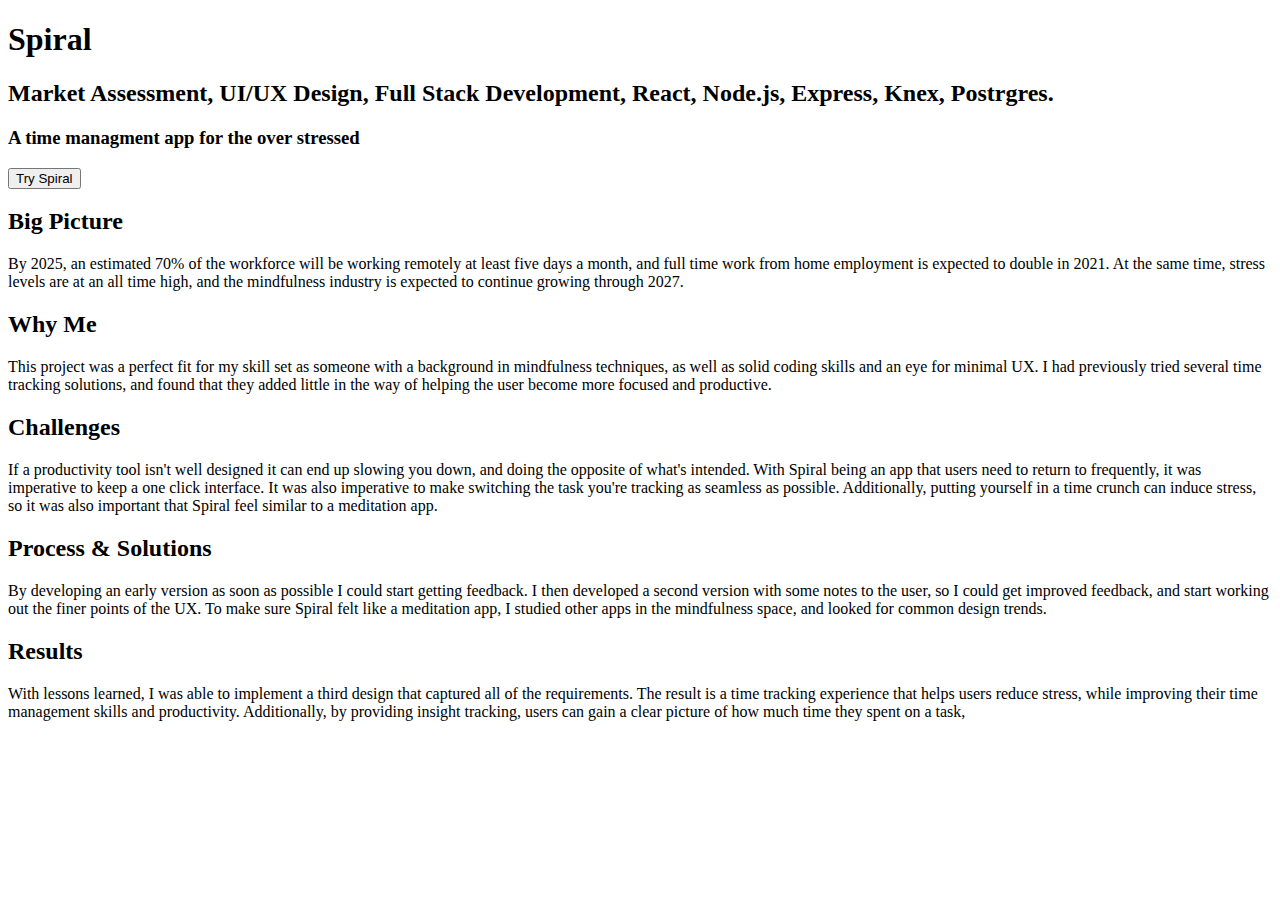
==== spiral-case-study.html @ 0afd4717 "fixed broken links after updating github" ====
<!DOCTYPE html>
<html lang="en">

<head>
    <meta charset="UTF-8">
    <meta http-equiv="X-UA-Compatible" content="IE=edge">
    <meta name="viewport" content="width=device-width, initial-scale=1.0">
    <title>Document</title>
</head>

<body>
    <h1>Spiral</h1>
    <h2>Market Assessment, UI/UX Design, Full Stack Development, React, Node.js, Express, Knex, Postrgres.</h2>
    <h3>A time managment app for the over stressed </h3>
    <button>Try Spiral</button>
    <h2>Big Picture</h2>
    <p>By 2025, an estimated 70% of the workforce will be working remotely at least five days a month, and full time work from home employment is expected to double in 2021. At the same time, stress levels are at an all time high, and the mindfulness industry
        is expected to continue growing through 2027.</p>
    <h2>Why Me</h2>

    <p>This project was a perfect fit for my skill set as someone with a background in mindfulness techniques, as well as solid coding skills and an eye for minimal UX. I had previously tried several time tracking solutions, and found that they added little
        in the way of helping the user become more focused and productive.
    </p>

    <h2>Challenges</h2>
    <p>
        If a productivity tool isn't well designed it can end up slowing you down, and doing the opposite of what's intended. With Spiral being an app that users need to return to frequently, it was imperative to keep a one click interface. It was also imperative
        to make switching the task you're tracking as seamless as possible. Additionally, putting yourself in a time crunch can induce stress, so it was also important that Spiral feel similar to a meditation app.
    </p>

    <h2>Process & Solutions</h2>

    <p>By developing an early version as soon as possible I could start getting feedback. I then developed a second version with some notes to the user, so I could get improved feedback, and start working out the finer points of the UX. To make sure Spiral
        felt like a meditation app, I studied other apps in the mindfulness space, and looked for common design trends.</p>
    <h2>Results</h2>
    <p>
        With lessons learned, I was able to implement a third design that captured all of the requirements. The result is a time tracking experience that helps users reduce stress, while improving their time management skills and productivity. Additionally, by
        providing insight tracking, users can gain a clear picture of how much time they spent on a task,









    </p>

</body>

</html>
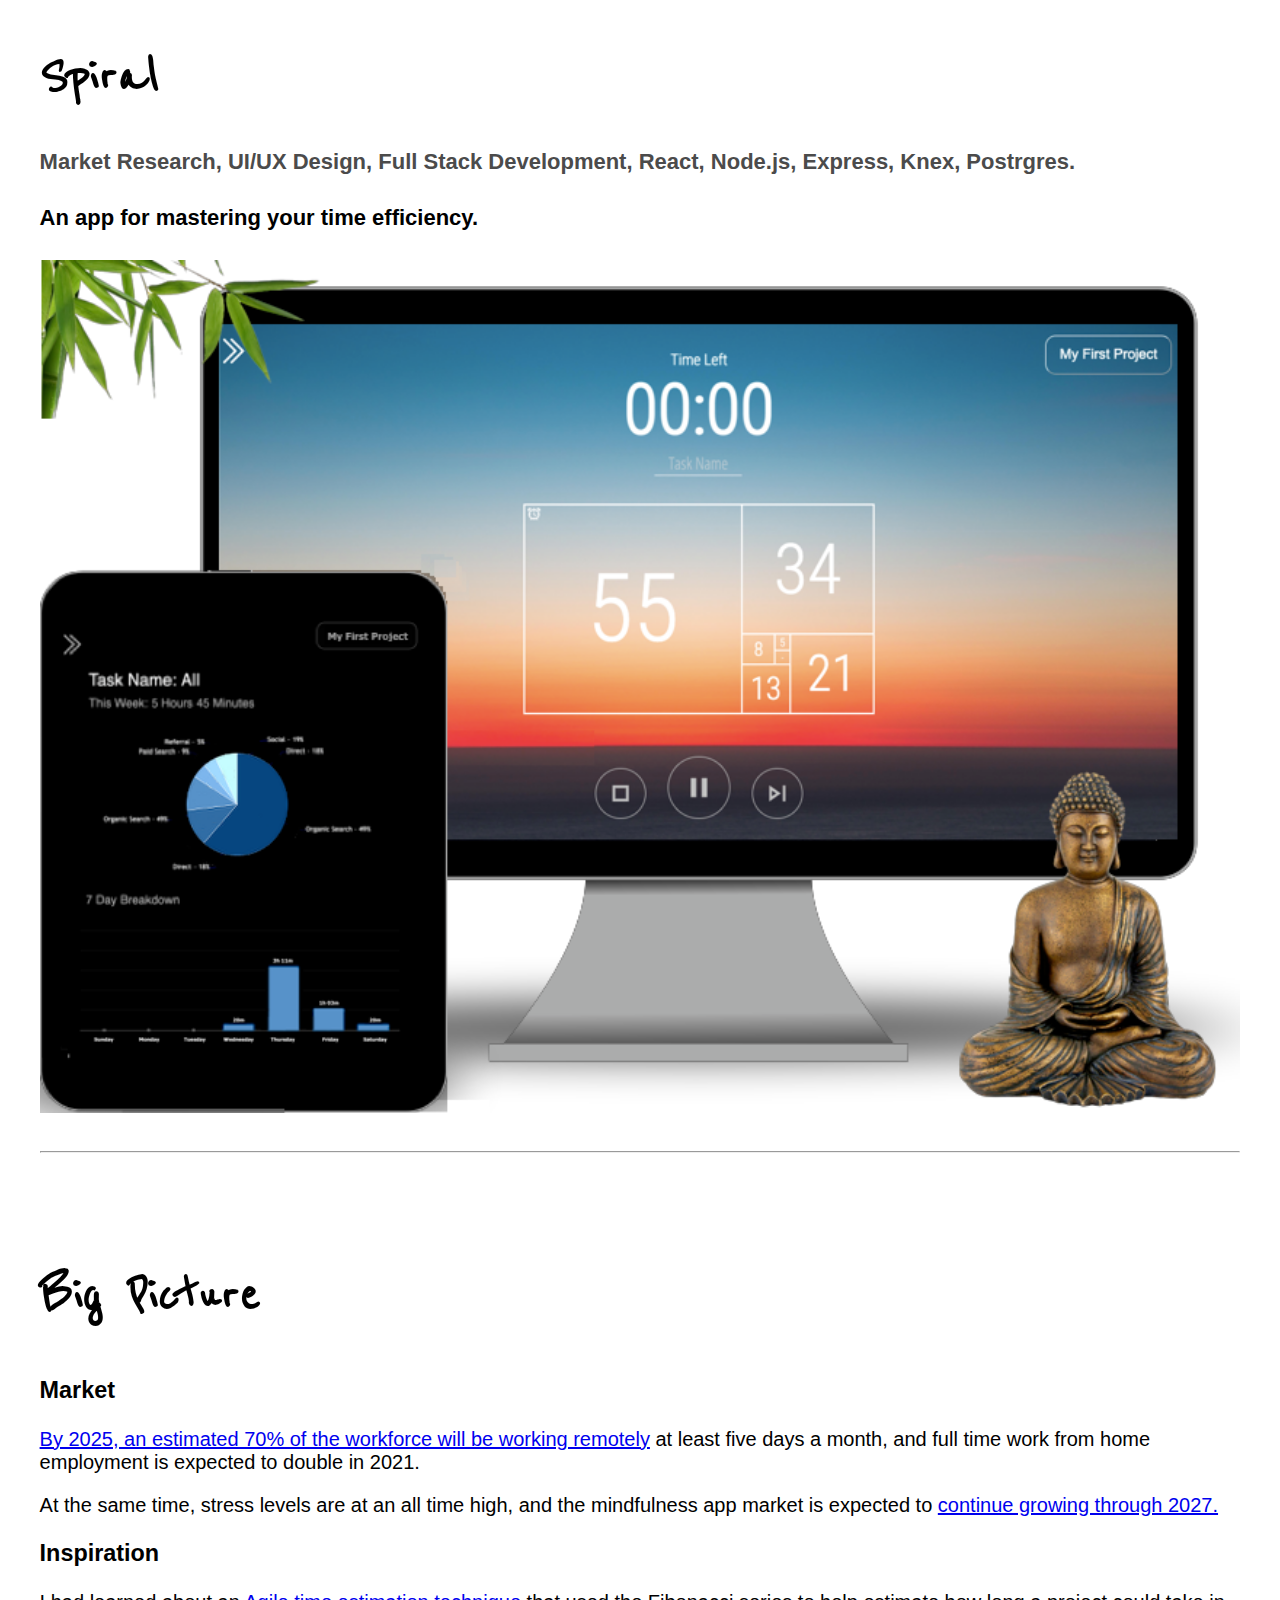
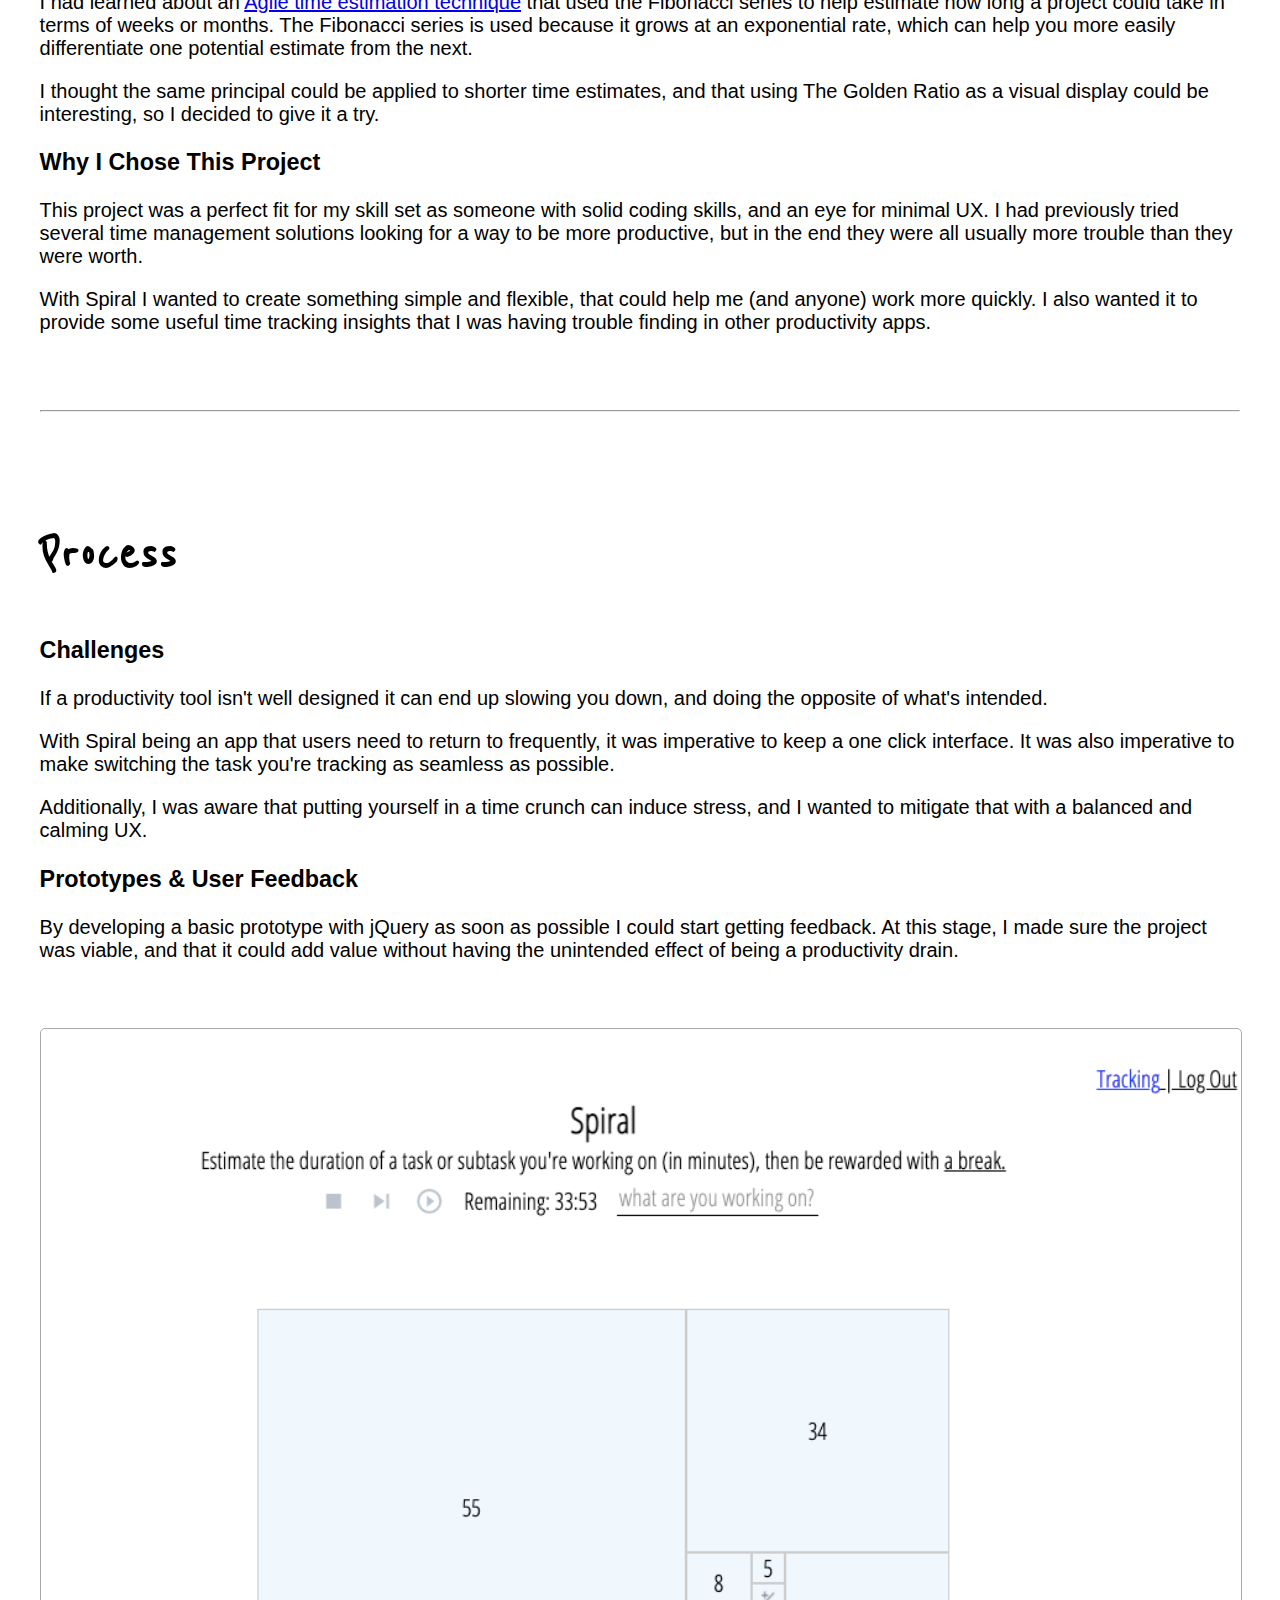
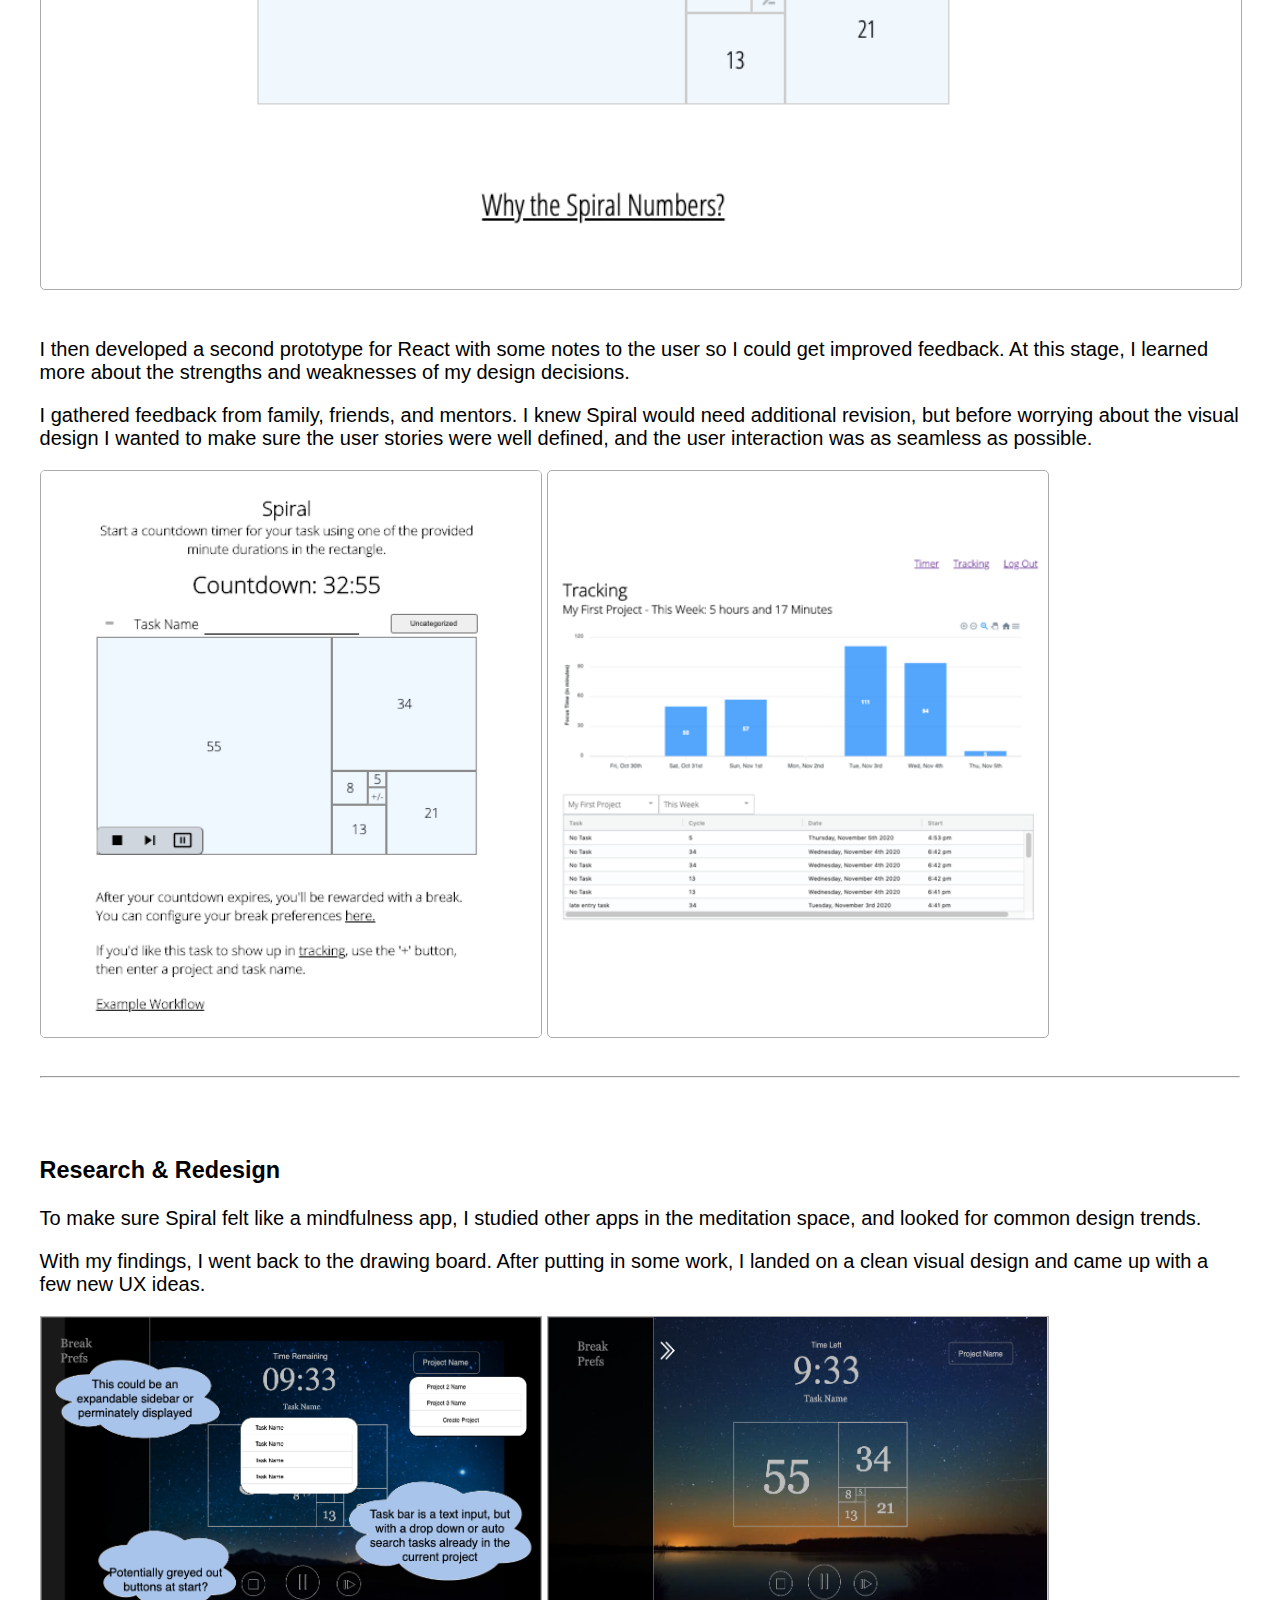
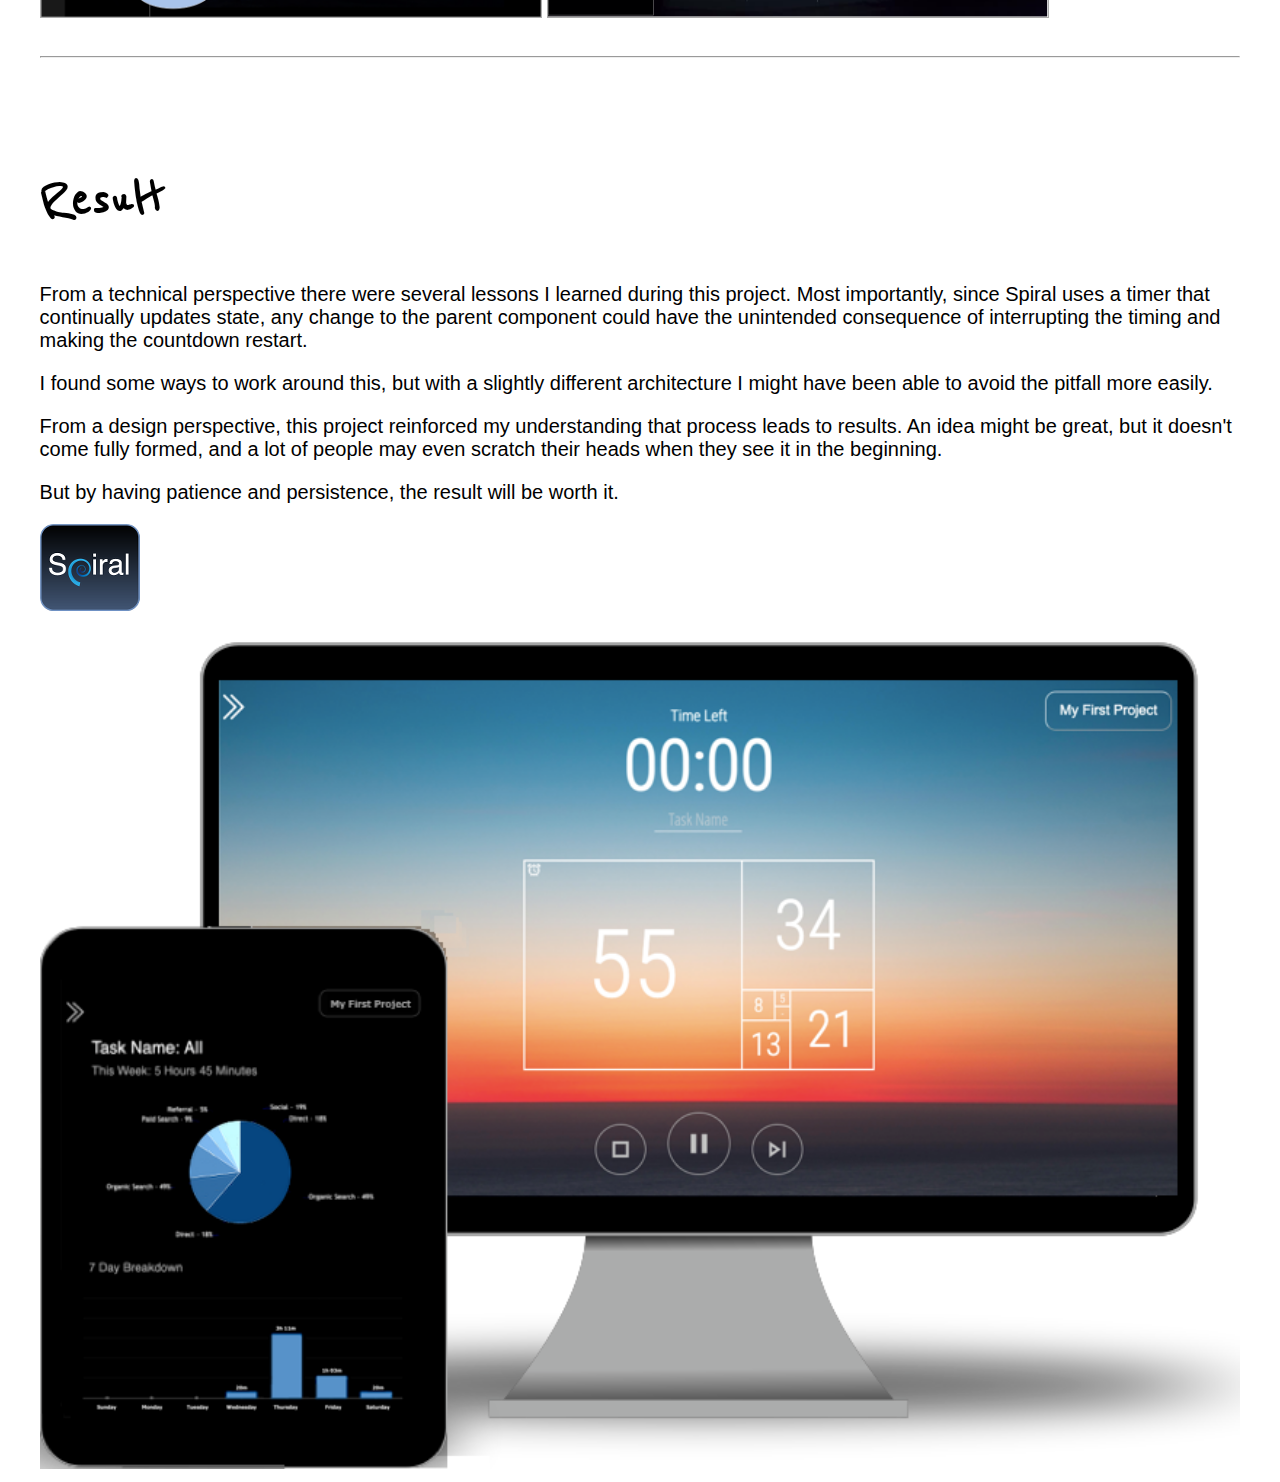
==== commit 3cca5a59: "added a full case study for Spiral" ====
--- a/spiral-case-study.html
+++ b/spiral-case-study.html
@@ -5,47 +5,139 @@
     <meta charset="UTF-8">
     <meta http-equiv="X-UA-Compatible" content="IE=edge">
     <meta name="viewport" content="width=device-width, initial-scale=1.0">
+    <link rel="stylesheet" type="text/css" href="spiral-case-study.css">
+    <link href="https://fonts.googleapis.com/css2?family=Reenie+Beanie&display=swap" rel="stylesheet">
     <title>Document</title>
 </head>
 
 <body>
-    <h1>Spiral</h1>
-    <h2>Market Assessment, UI/UX Design, Full Stack Development, React, Node.js, Express, Knex, Postrgres.</h2>
-    <h3>A time managment app for the over stressed </h3>
-    <button>Try Spiral</button>
-    <h2>Big Picture</h2>
-    <p>By 2025, an estimated 70% of the workforce will be working remotely at least five days a month, and full time work from home employment is expected to double in 2021. At the same time, stress levels are at an all time high, and the mindfulness industry
-        is expected to continue growing through 2027.</p>
-    <h2>Why Me</h2>
+    <main class="wrapper">
+        <h1>Spiral</h1>
 
-    <p>This project was a perfect fit for my skill set as someone with a background in mindfulness techniques, as well as solid coding skills and an eye for minimal UX. I had previously tried several time tracking solutions, and found that they added little
-        in the way of helping the user become more focused and productive.
-    </p>
+        <h3 class="sub-heading">Market Research, UI/UX Design, Full Stack Development, React, Node.js, Express, Knex, Postrgres.</h3>
+        <h4 class="second-sub-heading">An app for mastering your time efficiency.</h4>
 
-    <h2>Challenges</h2>
-    <p>
-        If a productivity tool isn't well designed it can end up slowing you down, and doing the opposite of what's intended. With Spiral being an app that users need to return to frequently, it was imperative to keep a one click interface. It was also imperative
-        to make switching the task you're tracking as seamless as possible. Additionally, putting yourself in a time crunch can induce stress, so it was also important that Spiral feel similar to a meditation app.
-    </p>
-
-    <h2>Process & Solutions</h2>
-
-    <p>By developing an early version as soon as possible I could start getting feedback. I then developed a second version with some notes to the user, so I could get improved feedback, and start working out the finer points of the UX. To make sure Spiral
-        felt like a meditation app, I studied other apps in the mindfulness space, and looked for common design trends.</p>
-    <h2>Results</h2>
-    <p>
-        With lessons learned, I was able to implement a third design that captured all of the requirements. The result is a time tracking experience that helps users reduce stress, while improving their time management skills and productivity. Additionally, by
-        providing insight tracking, users can gain a clear picture of how much time they spent on a task,
+        <img src="./img/spiral-fixed.png " class="full-width " alt="Spiral app homepage">
 
 
 
+        <br>
+        <br>
+        <hr>
+
+        <br>
+        <br>
+
+        <h2>Big Picture</h2>
+        <h3>Market</h2>
+
+            <p><a href="https://www.forbes.com/sites/carolinecastrillon/2021/12/27/this-is-the-future-of-remote-work-in-2021/?sh=51fb93631e1d">By 2025, an estimated 70% of the workforce will be working remotely</a> at least five days a month, and full time
+                work from home employment is expected to double in 2021. </p>
+            <p>At the same time, stress levels are at an all time high, and the mindfulness app market is expected to <a href="https://www.polarismarketresearch.com/industry-analysis/mindfulness-meditation-apps-market#:~:text=The%20global%20Mindfulness%20Meditation%20Apps,41.01%25%20during%202020%2D2027.">continue growing through 2027.</a></p>
+
+            <h3>Inspiration</h2>
+                <p>
+                    I had learned about an <a href="https://www.mountaingoatsoftware.com/blog/why-the-fibonacci-sequence-works-well-for-estimating">Agile time estimation technique</a> that used the Fibonacci series to help estimate how long a project
+                    could take in terms of weeks or months. The Fibonacci series is used because it grows at an exponential rate, which can help you more easily differentiate one potential estimate from the next.
+
+                    <p>I thought the same principal could be applied to shorter time estimates, and that using The Golden Ratio as a visual display could be interesting, so I decided to give it a try.
+                    </p>
+                </p>
+
+                <h3>Why I Chose This Project</h2>
+
+                    <p>This project was a perfect fit for my skill set as someone with solid coding skills, and an eye for minimal UX. I had previously tried several time management solutions looking for a way to be more productive, but in the end they were
+                        all usually more trouble than they were worth. </p>
+
+                    <p> With Spiral I wanted to create something simple and flexible, that could help me (and anyone) work more quickly. I also wanted it to provide some useful time tracking insights that I was having trouble finding in other productivity
+                        apps.
+                    </p>
+                    <br>
+                    <br>
+                    <hr>
+
+                    <br>
+                    <br>
+
+                    <h2>Process</h2>
+                    <h3>Challenges</h2>
+                        <p>
+                            If a productivity tool isn't well designed it can end up slowing you down, and doing the opposite of what's intended. </p>
+
+                        <p> With Spiral being an app that users need to return to frequently, it was imperative to keep a one click interface. It was also imperative to make switching the task you're tracking as seamless as possible.
+                        </p>
+                        <p>Additionally, I was aware that putting yourself in a time crunch can induce stress, and I wanted to mitigate that with a balanced and calming UX.</p>
 
 
 
+                        <h3>Prototypes & User Feedback</h2>
+
+                            <p>By developing a basic prototype with jQuery as soon as possible I could start getting feedback. At this stage, I made sure the project was viable, and that it could add value without having the unintended effect of being a
+                                productivity drain.
+                            </p>
+                            <br>
+                            <br>
+
+                            <img class="first-spiral-image" src="./img/spiral-early-version.png" alt="">
 
 
 
-    </p>
+                            <br>
+                            <br>
+                            <p> I then developed a second prototype for React with some notes to the user so I could get improved feedback. At this stage, I learned more about the strengths and weaknesses of my design decisions.
+                            </p>
+
+                            <p>I gathered feedback from family, friends, and mentors. I knew Spiral would need additional revision, but before worrying about the visual design I wanted to make sure the user stories were well defined, and the user interaction
+                                was as seamless as possible.</p>
+                            <img class="support-image" src="./img/spiral-v2-main-ux.png" alt="">
+                            <img class="support-image" src="./img/edited tracking.png" alt="">
+
+
+                            <br>
+                            <br>
+                            <hr>
+
+                            <br>
+                            <br>
+
+
+
+                            <h3>Research & Redesign</h2>
+
+                                <p>To make sure Spiral felt like a mindfulness app, I studied other apps in the meditation space, and looked for common design trends.</p>
+                                <p>With my findings, I went back to the drawing board. After putting in some work, I landed on a clean visual design and came up with a few new UX ideas. </p>
+
+                                <img class="design-image" src="./img/spiral designs 5.png" alt="">
+
+                                <img class="design-image" src="./img/spiral design 3.png" alt="">
+
+
+
+                                <br>
+                                <br>
+                                <hr>
+
+                                <br>
+                                <br>
+
+                                <h2>Result</h2>
+
+
+                                <p> From a technical perspective there were several lessons I learned during this project. Most importantly, since Spiral uses a timer that continually updates state, any change to the parent component could have the unintended
+                                    consequence of interrupting the timing and making the countdown restart.</p>
+                                <p>I found some ways to work around this, but with a slightly different architecture I might have been able to avoid the pitfall more easily.</p>
+
+
+                                <p>From a design perspective, this project reinforced my understanding that process leads to results. An idea might be great, but it doesn't come fully formed, and a lot of people may even scratch their heads when they see
+                                    it in the beginning.</p>
+                                <p>But by having patience and persistence, the result will be worth it.</p>
+
+                                <img class="quik-logo" src="./img/spiral-icon.png" alt="Spiral app icon">
+
+                                <img src="./img/spiral-mockup.png " class="full-width" alt="Spiral app homepage">
+
+
+    </main>
 
 </body>
 
--- a/spiral-case-study.css
+++ b/spiral-case-study.css
@@ -0,0 +1,66 @@
+html {
+    font-family: 'Ubuntu', sans-serif;
+    font-size: 20px;
+}
+
+.wrapper {
+    width: 95%;
+    margin: auto;
+}
+
+h2,
+h1 {
+    font-family: 'Reenie Beanie', sans-serif;
+    font-size: 60px;
+}
+
+.sub-heading {
+    font-size: 22px;
+    color: rgb(75, 75, 75);
+}
+
+.second-sub-heading {
+    font-size: 22px;
+}
+
+.support-image {
+    width: 500px;
+    border: solid 1px rgb(170, 170, 170);
+    border-radius: 5px;
+    ;
+    display: inline;
+}
+
+.design-image {
+    height: 300px;
+    width: 500px;
+    border: solid 1px rgb(170, 170, 170);
+    display: inline;
+}
+
+.first-spiral-image {
+    border-radius: 5px;
+    width: 100%;
+    border: solid 1px rgb(170, 170, 170);
+    padding-top: 30px;
+    padding-bottom: 30px;
+}
+
+.last-spiral-image,
+.full-width {
+    width: 100%;
+}
+
+@media all and (max-width: 800px) {
+    .support-image {
+        width: 100%;
+    }
+    .design-image {
+        height: unset;
+        width: 100%;
+    }
+    .sub-heading {
+        font-size: 16px;
+        color: rgb(75, 75, 75);
+    }
+}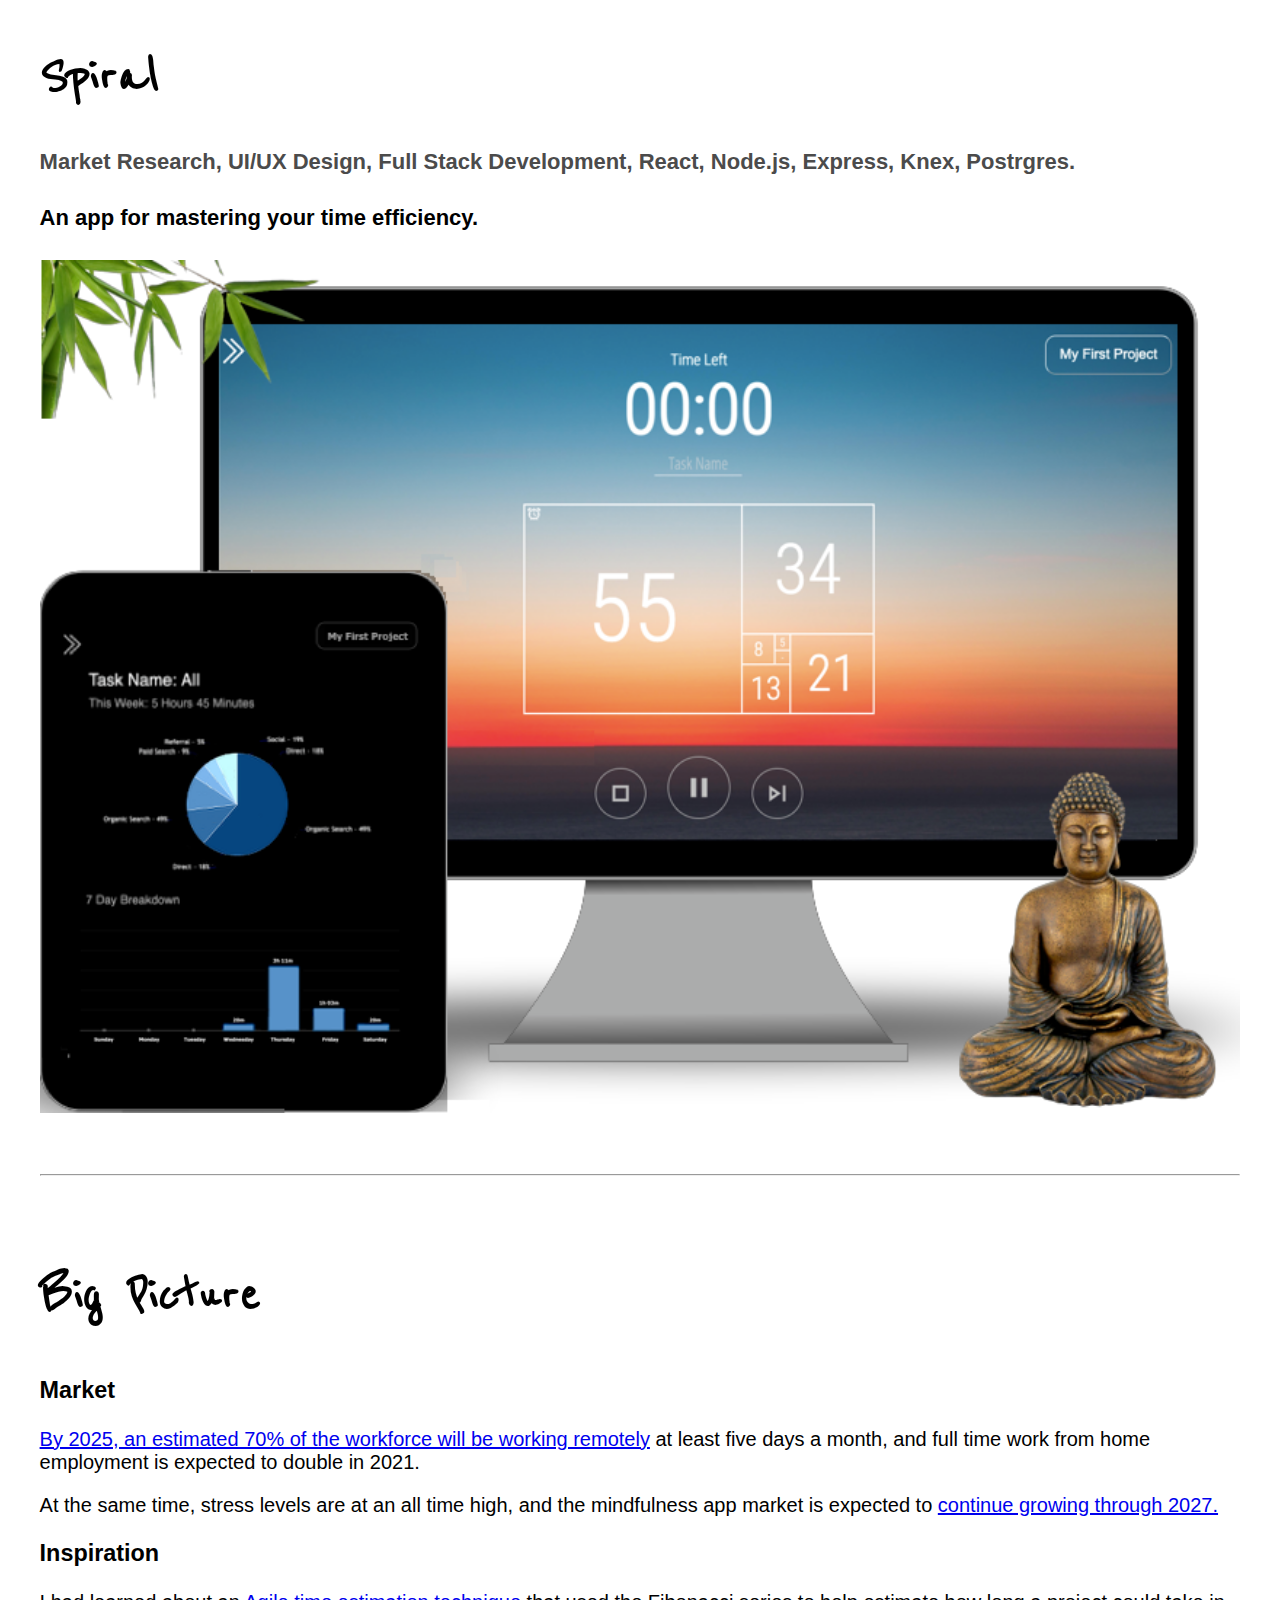
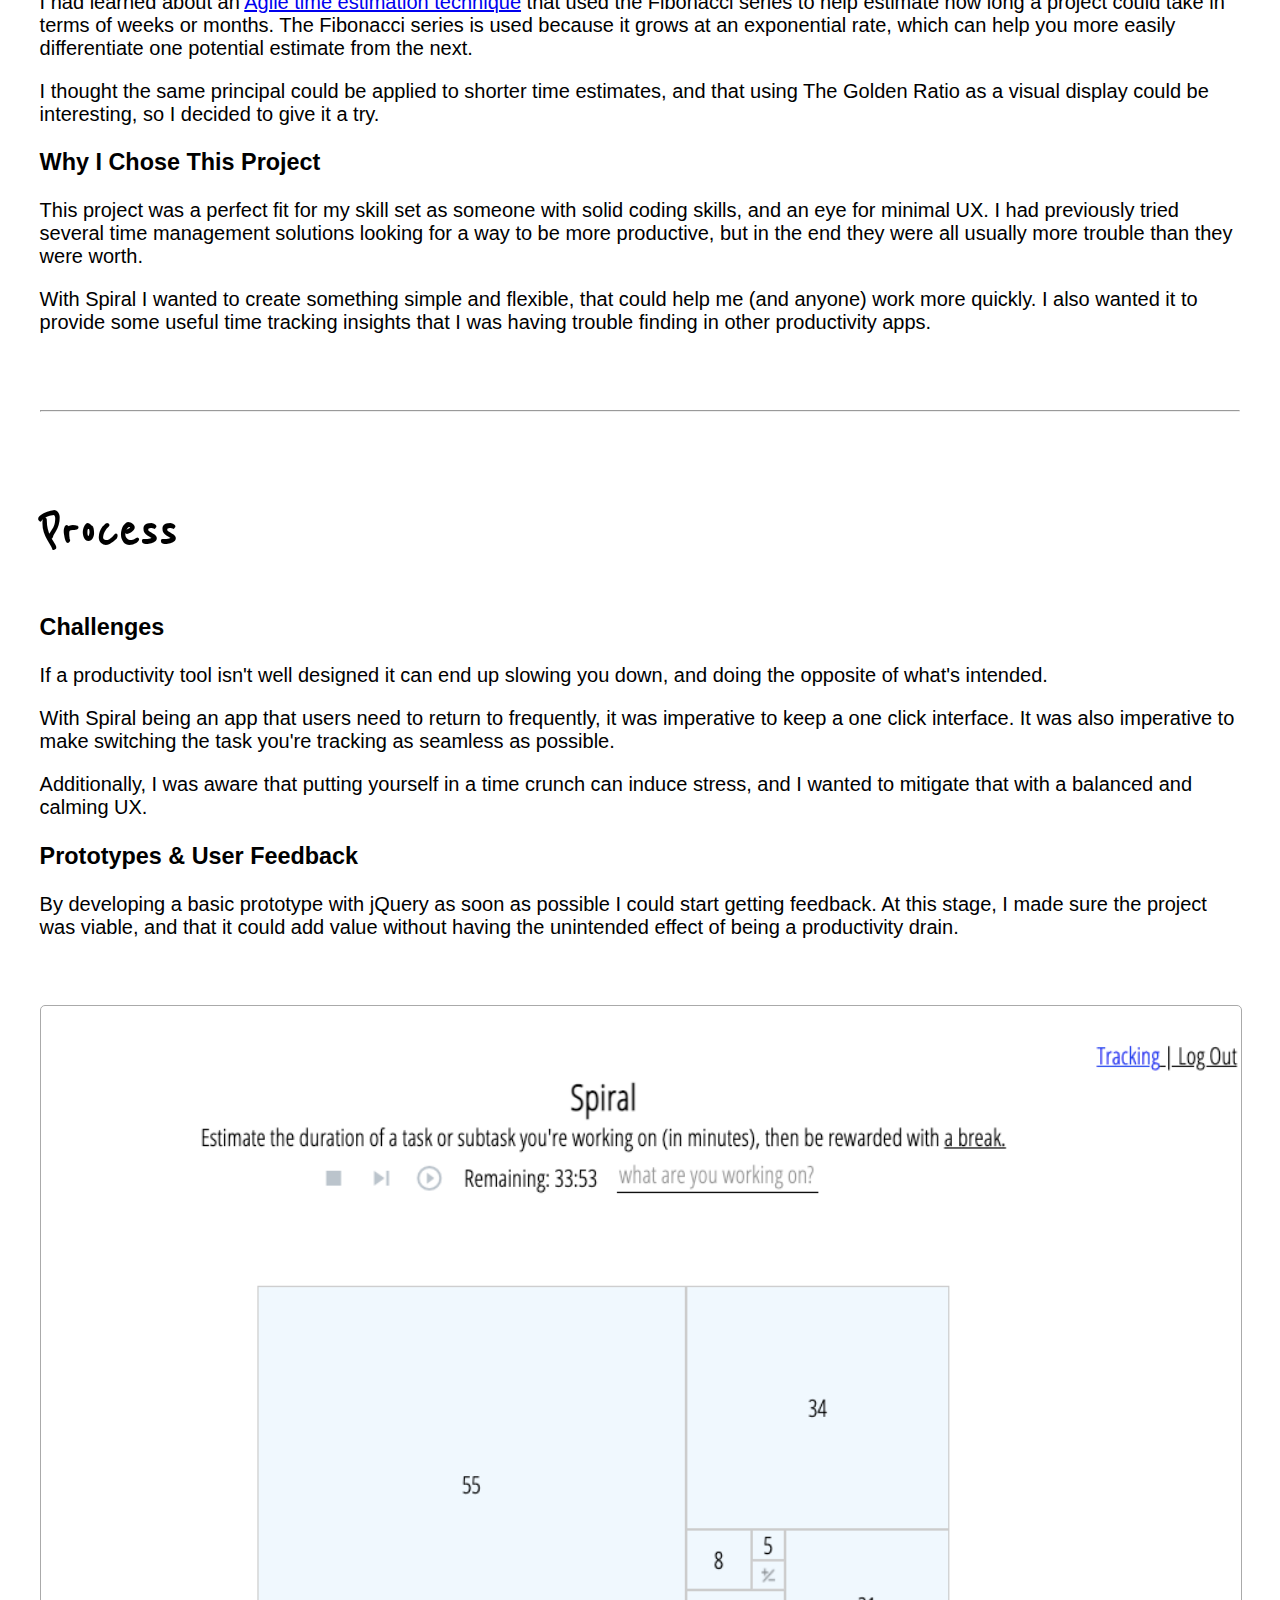
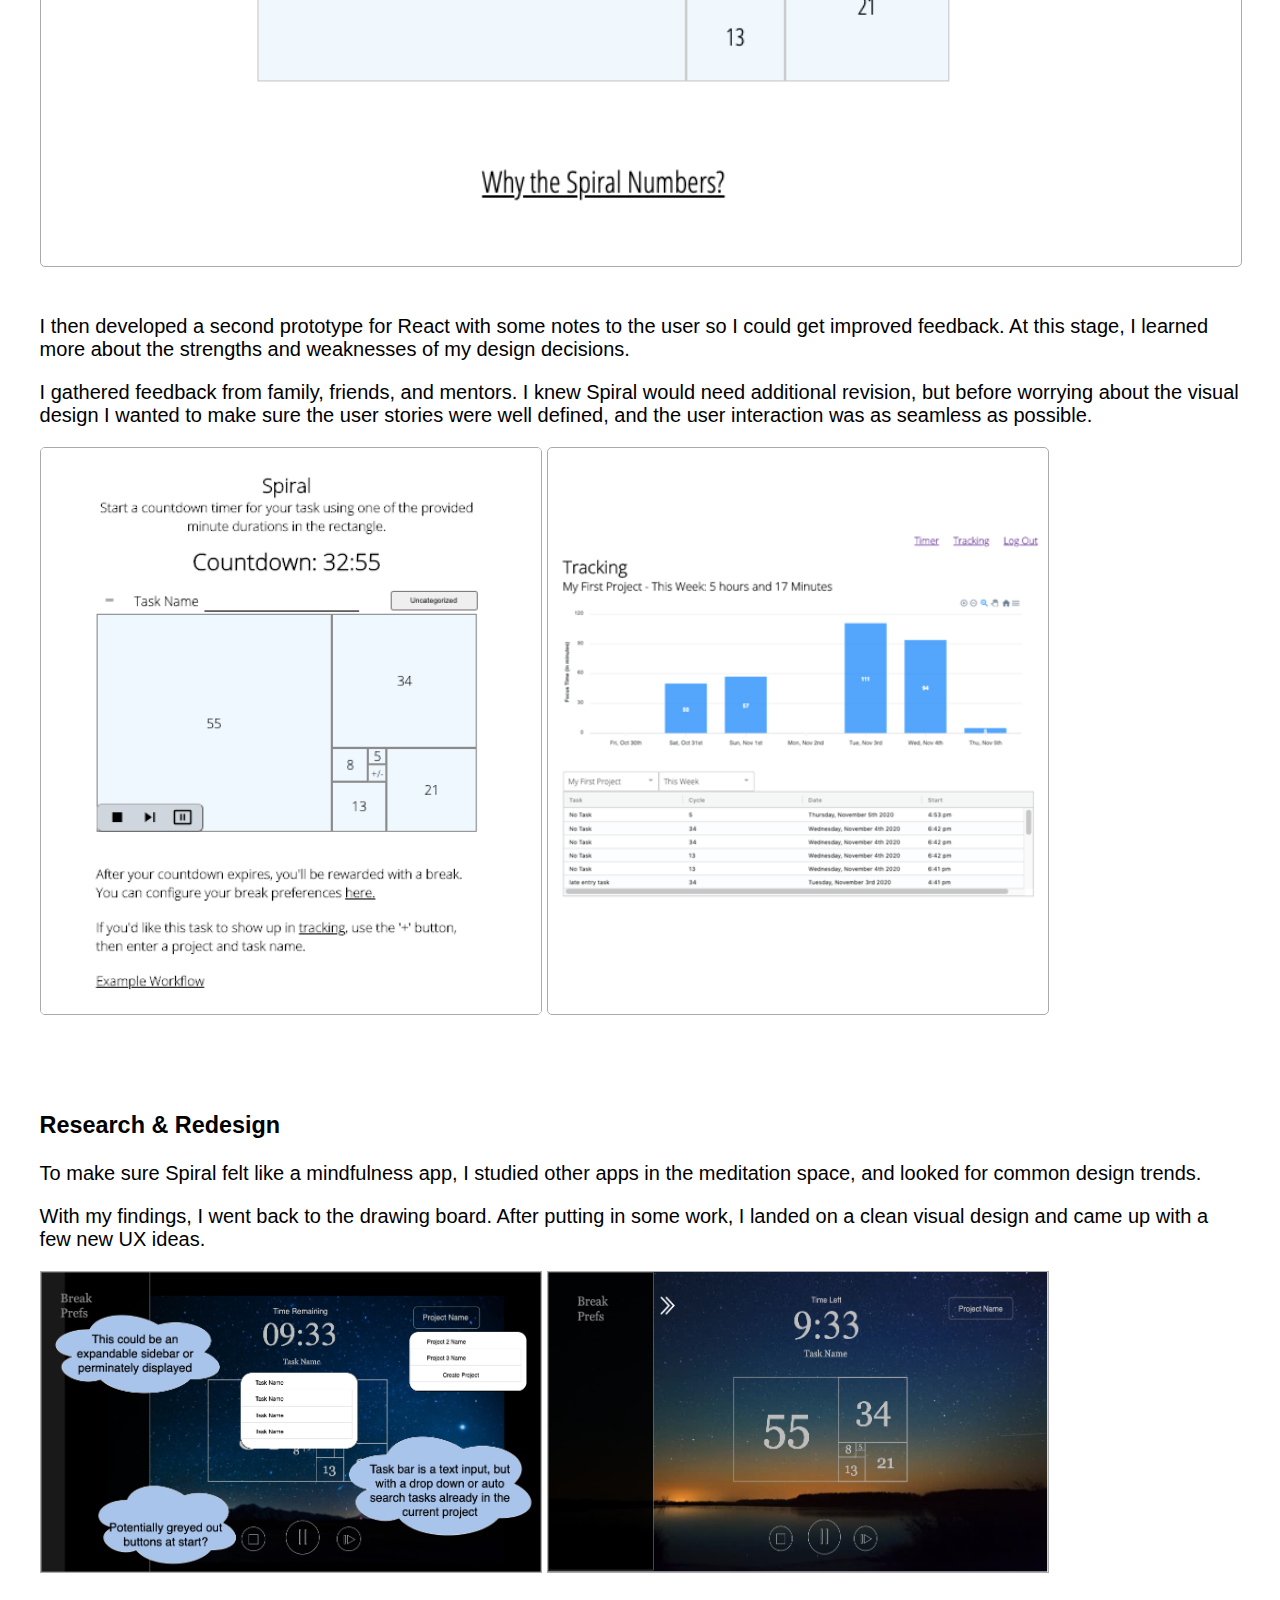
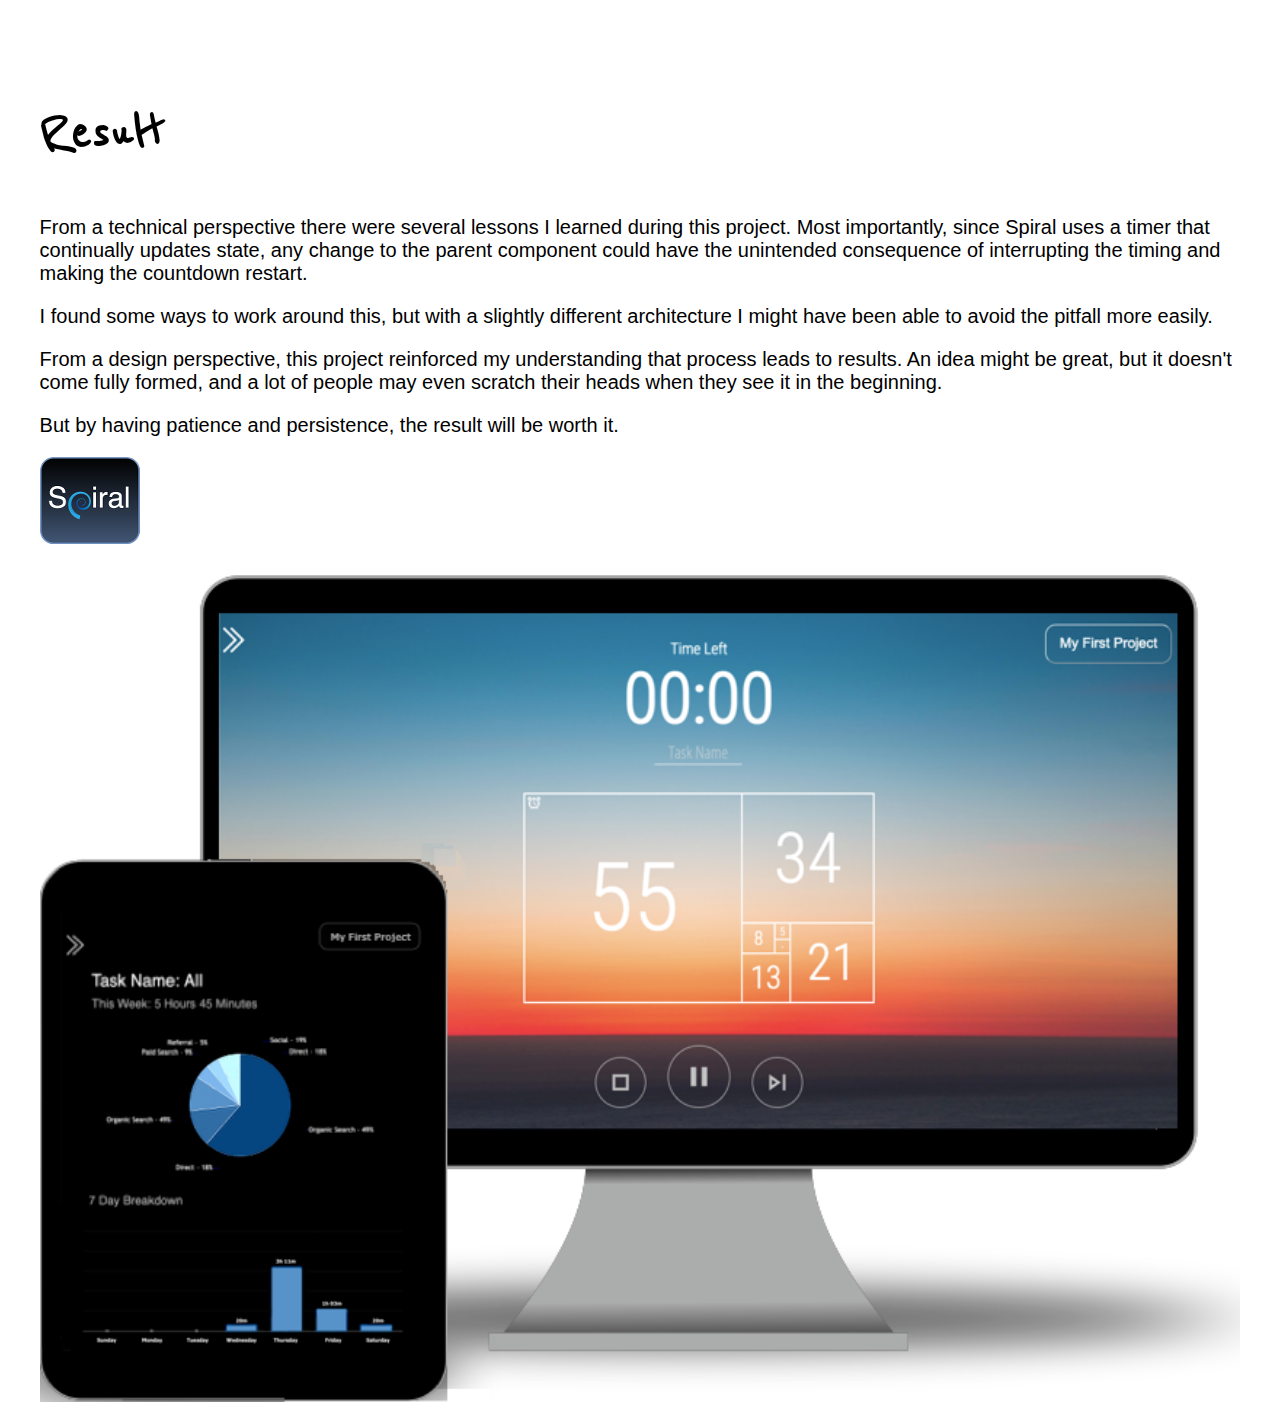
==== commit 42347cb3: "added a full case study for Spiral" ====
--- a/spiral-case-study.html
+++ b/spiral-case-study.html
@@ -13,132 +13,81 @@
 <body>
     <main class="wrapper">
         <h1>Spiral</h1>
-
         <h3 class="sub-heading">Market Research, UI/UX Design, Full Stack Development, React, Node.js, Express, Knex, Postrgres.</h3>
         <h4 class="second-sub-heading">An app for mastering your time efficiency.</h4>
-
         <img src="./img/spiral-fixed.png " class="full-width " alt="Spiral app homepage">
-
-
-
+        <br>
         <br>
         <br>
         <hr>
-
-        <br>
         <br>
 
         <h2>Big Picture</h2>
         <h3>Market</h2>
-
             <p><a href="https://www.forbes.com/sites/carolinecastrillon/2021/12/27/this-is-the-future-of-remote-work-in-2021/?sh=51fb93631e1d">By 2025, an estimated 70% of the workforce will be working remotely</a> at least five days a month, and full time
                 work from home employment is expected to double in 2021. </p>
             <p>At the same time, stress levels are at an all time high, and the mindfulness app market is expected to <a href="https://www.polarismarketresearch.com/industry-analysis/mindfulness-meditation-apps-market#:~:text=The%20global%20Mindfulness%20Meditation%20Apps,41.01%25%20during%202020%2D2027.">continue growing through 2027.</a></p>
-
             <h3>Inspiration</h2>
                 <p>
                     I had learned about an <a href="https://www.mountaingoatsoftware.com/blog/why-the-fibonacci-sequence-works-well-for-estimating">Agile time estimation technique</a> that used the Fibonacci series to help estimate how long a project
                     could take in terms of weeks or months. The Fibonacci series is used because it grows at an exponential rate, which can help you more easily differentiate one potential estimate from the next.
-
                     <p>I thought the same principal could be applied to shorter time estimates, and that using The Golden Ratio as a visual display could be interesting, so I decided to give it a try.
                     </p>
                 </p>
-
                 <h3>Why I Chose This Project</h2>
-
                     <p>This project was a perfect fit for my skill set as someone with solid coding skills, and an eye for minimal UX. I had previously tried several time management solutions looking for a way to be more productive, but in the end they were
                         all usually more trouble than they were worth. </p>
-
                     <p> With Spiral I wanted to create something simple and flexible, that could help me (and anyone) work more quickly. I also wanted it to provide some useful time tracking insights that I was having trouble finding in other productivity
                         apps.
                     </p>
                     <br>
                     <br>
                     <hr>
-
                     <br>
-                    <br>
-
                     <h2>Process</h2>
                     <h3>Challenges</h2>
-                        <p>
-                            If a productivity tool isn't well designed it can end up slowing you down, and doing the opposite of what's intended. </p>
-
-                        <p> With Spiral being an app that users need to return to frequently, it was imperative to keep a one click interface. It was also imperative to make switching the task you're tracking as seamless as possible.
+                        <p>If a productivity tool isn't well designed it can end up slowing you down, and doing the opposite of what's intended. </p>
+                        <p>With Spiral being an app that users need to return to frequently, it was imperative to keep a one click interface. It was also imperative to make switching the task you're tracking as seamless as possible.
                         </p>
                         <p>Additionally, I was aware that putting yourself in a time crunch can induce stress, and I wanted to mitigate that with a balanced and calming UX.</p>
-
-
-
                         <h3>Prototypes & User Feedback</h2>
-
                             <p>By developing a basic prototype with jQuery as soon as possible I could start getting feedback. At this stage, I made sure the project was viable, and that it could add value without having the unintended effect of being a
                                 productivity drain.
                             </p>
                             <br>
                             <br>
-
                             <img class="first-spiral-image" src="./img/spiral-early-version.png" alt="">
-
-
-
                             <br>
                             <br>
                             <p> I then developed a second prototype for React with some notes to the user so I could get improved feedback. At this stage, I learned more about the strengths and weaknesses of my design decisions.
                             </p>
-
                             <p>I gathered feedback from family, friends, and mentors. I knew Spiral would need additional revision, but before worrying about the visual design I wanted to make sure the user stories were well defined, and the user interaction
                                 was as seamless as possible.</p>
                             <img class="support-image" src="./img/spiral-v2-main-ux.png" alt="">
                             <img class="support-image" src="./img/edited tracking.png" alt="">
-
-
                             <br>
                             <br>
-                            <hr>
-
                             <br>
                             <br>
-
-
-
                             <h3>Research & Redesign</h2>
-
                                 <p>To make sure Spiral felt like a mindfulness app, I studied other apps in the meditation space, and looked for common design trends.</p>
                                 <p>With my findings, I went back to the drawing board. After putting in some work, I landed on a clean visual design and came up with a few new UX ideas. </p>
-
                                 <img class="design-image" src="./img/spiral designs 5.png" alt="">
-
                                 <img class="design-image" src="./img/spiral design 3.png" alt="">
-
-
-
                                 <br>
                                 <br>
-                                <hr>
-
                                 <br>
                                 <br>
-
                                 <h2>Result</h2>
-
-
                                 <p> From a technical perspective there were several lessons I learned during this project. Most importantly, since Spiral uses a timer that continually updates state, any change to the parent component could have the unintended
                                     consequence of interrupting the timing and making the countdown restart.</p>
                                 <p>I found some ways to work around this, but with a slightly different architecture I might have been able to avoid the pitfall more easily.</p>
-
-
                                 <p>From a design perspective, this project reinforced my understanding that process leads to results. An idea might be great, but it doesn't come fully formed, and a lot of people may even scratch their heads when they see
                                     it in the beginning.</p>
                                 <p>But by having patience and persistence, the result will be worth it.</p>
-
-                                <img class="quik-logo" src="./img/spiral-icon.png" alt="Spiral app icon">
-
+                                <img class="spiral-logo" src="./img/spiral-icon.png" alt="Spiral app icon">
                                 <img src="./img/spiral-mockup.png " class="full-width" alt="Spiral app homepage">
-
-
     </main>
-
 </body>
 
 </html>--- a/spiral-case-study.css
+++ b/spiral-case-study.css
@@ -63,4 +63,7 @@
         font-size: 16px;
         color: rgb(75, 75, 75);
     }
+    .spiral-logo {
+        width: 80px;
+    }
 }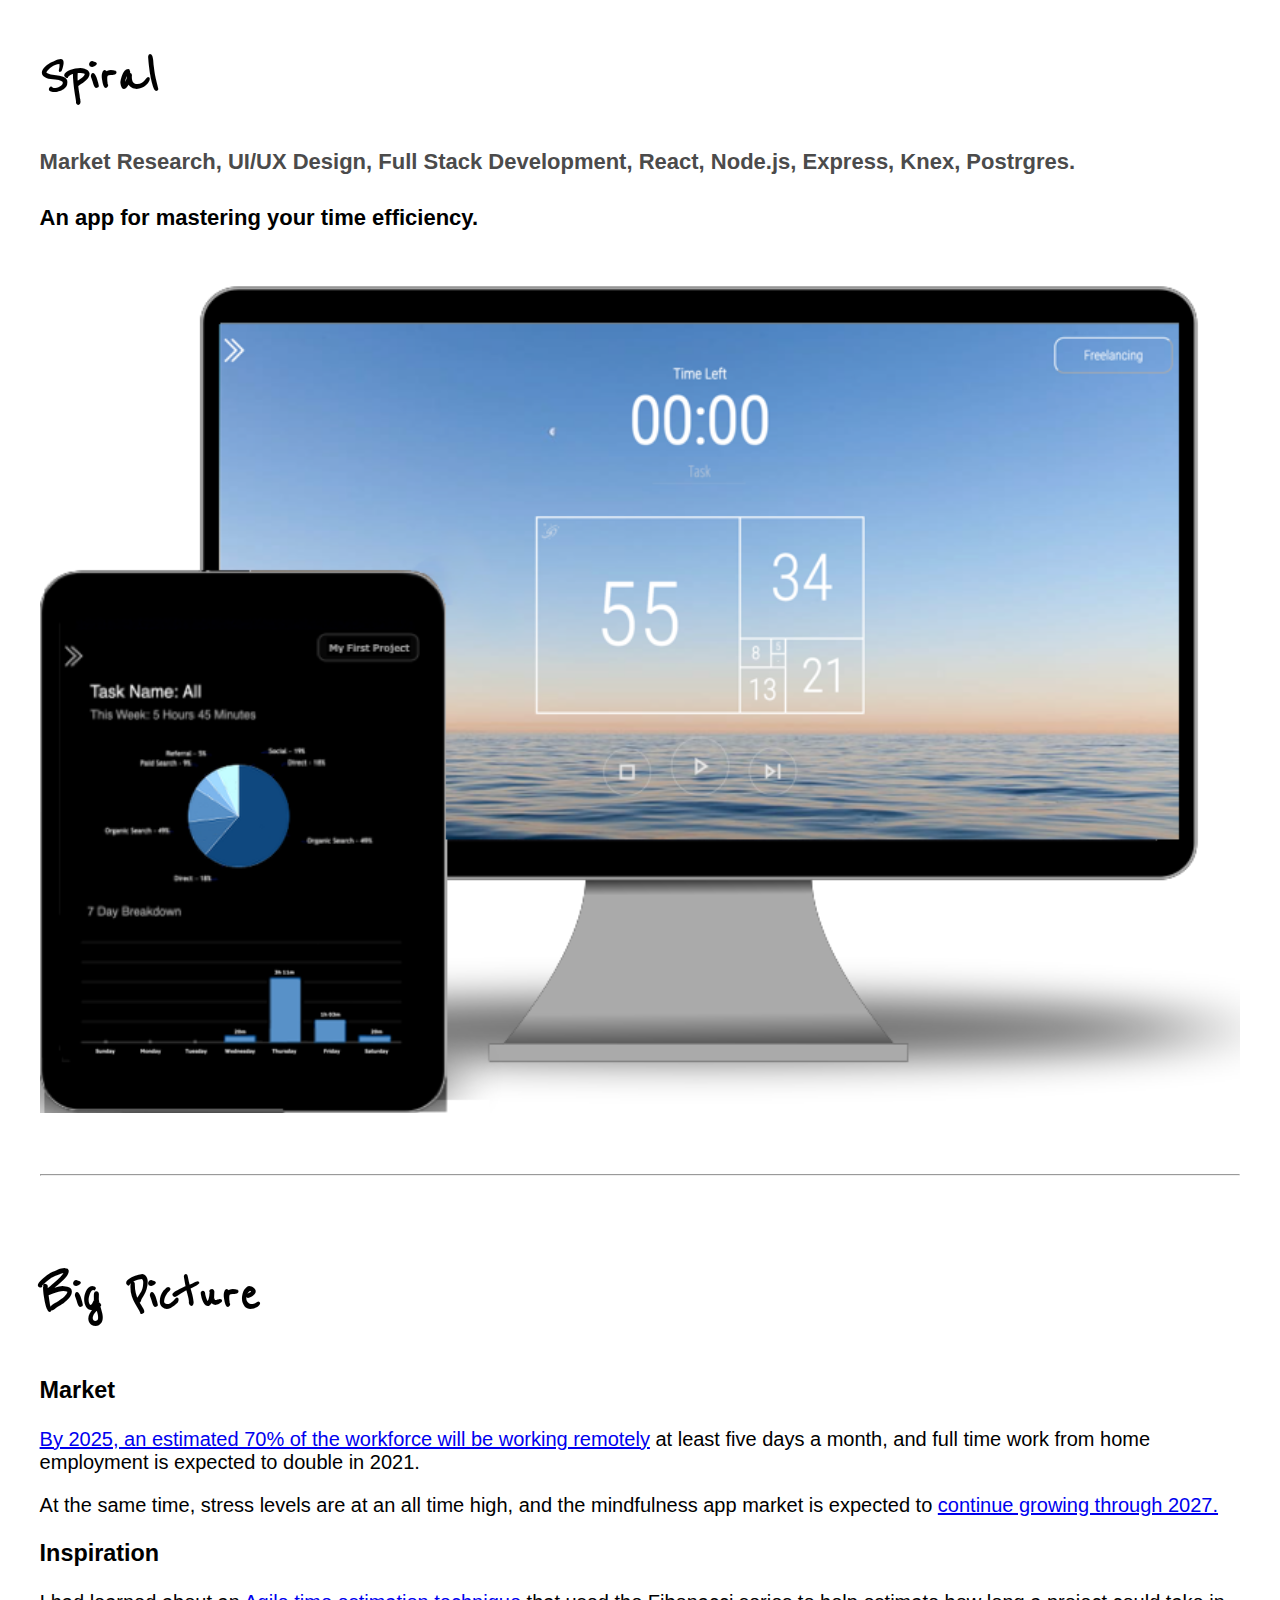
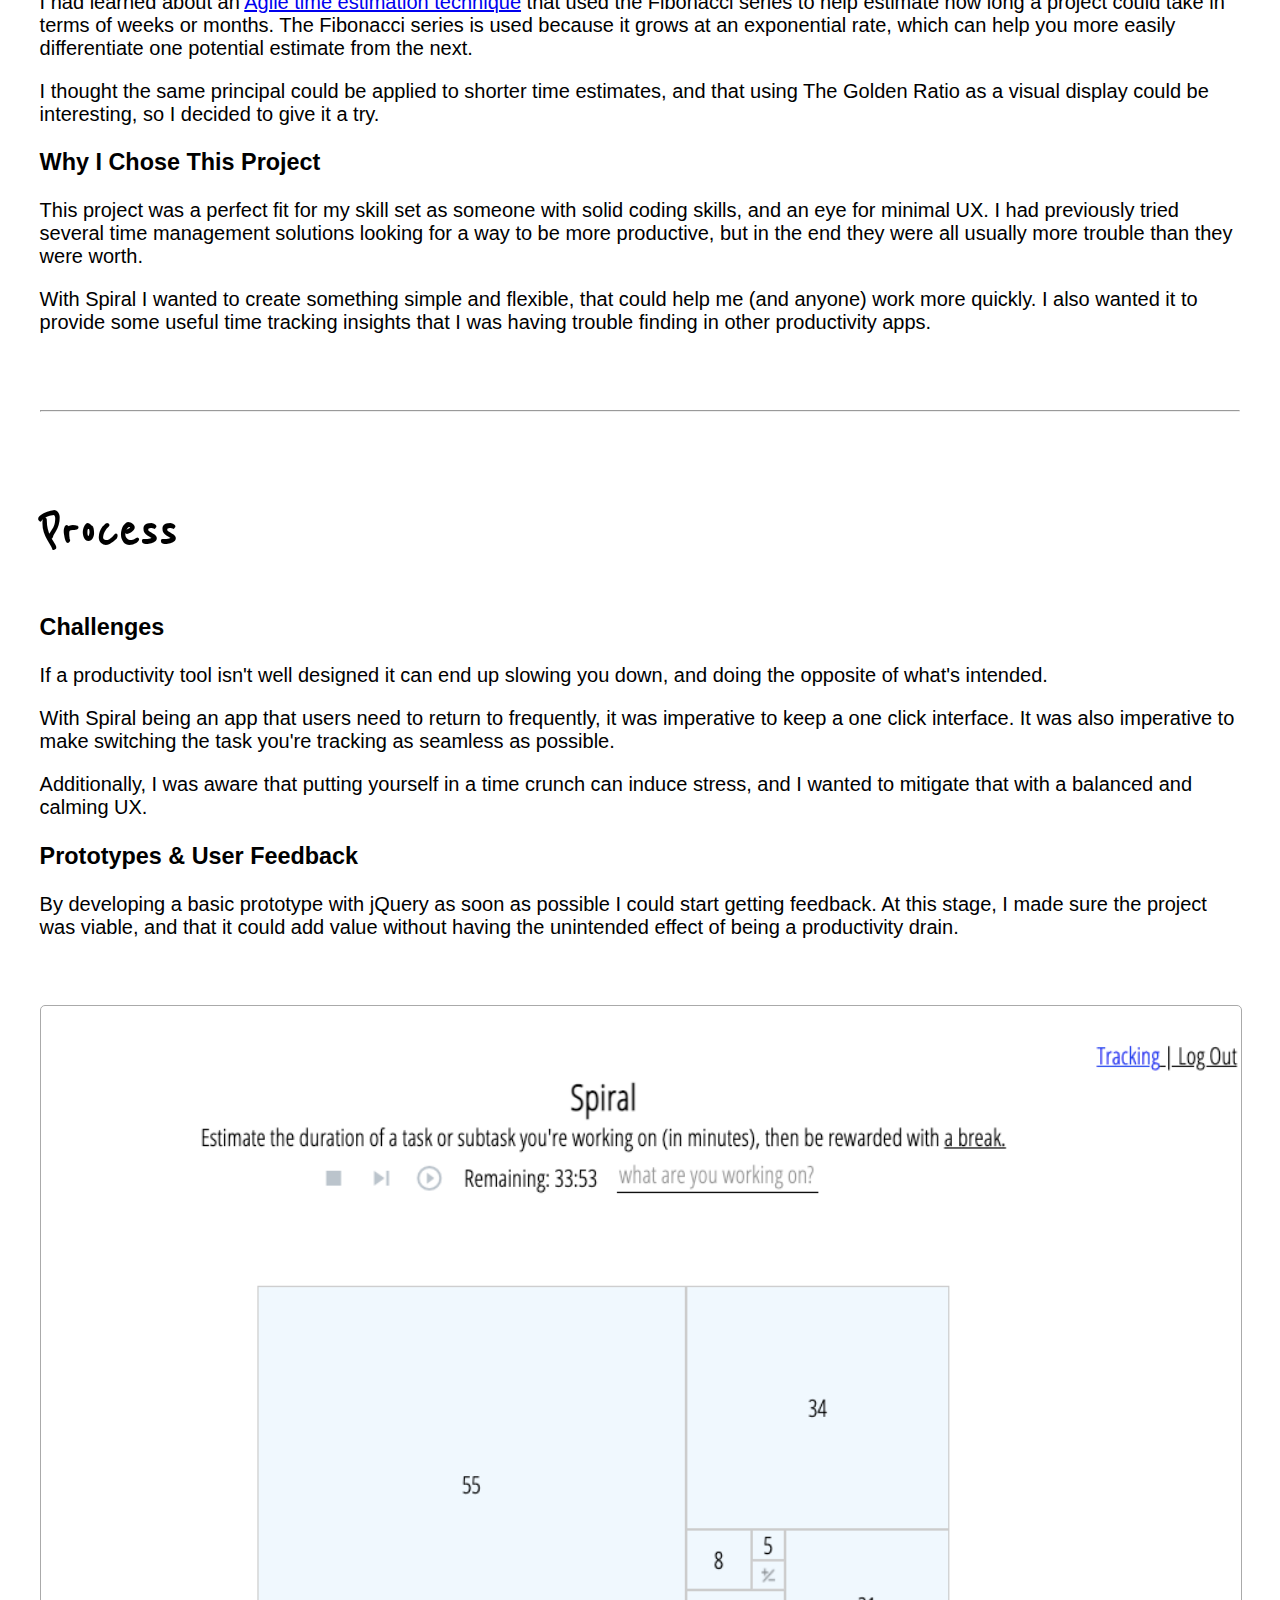
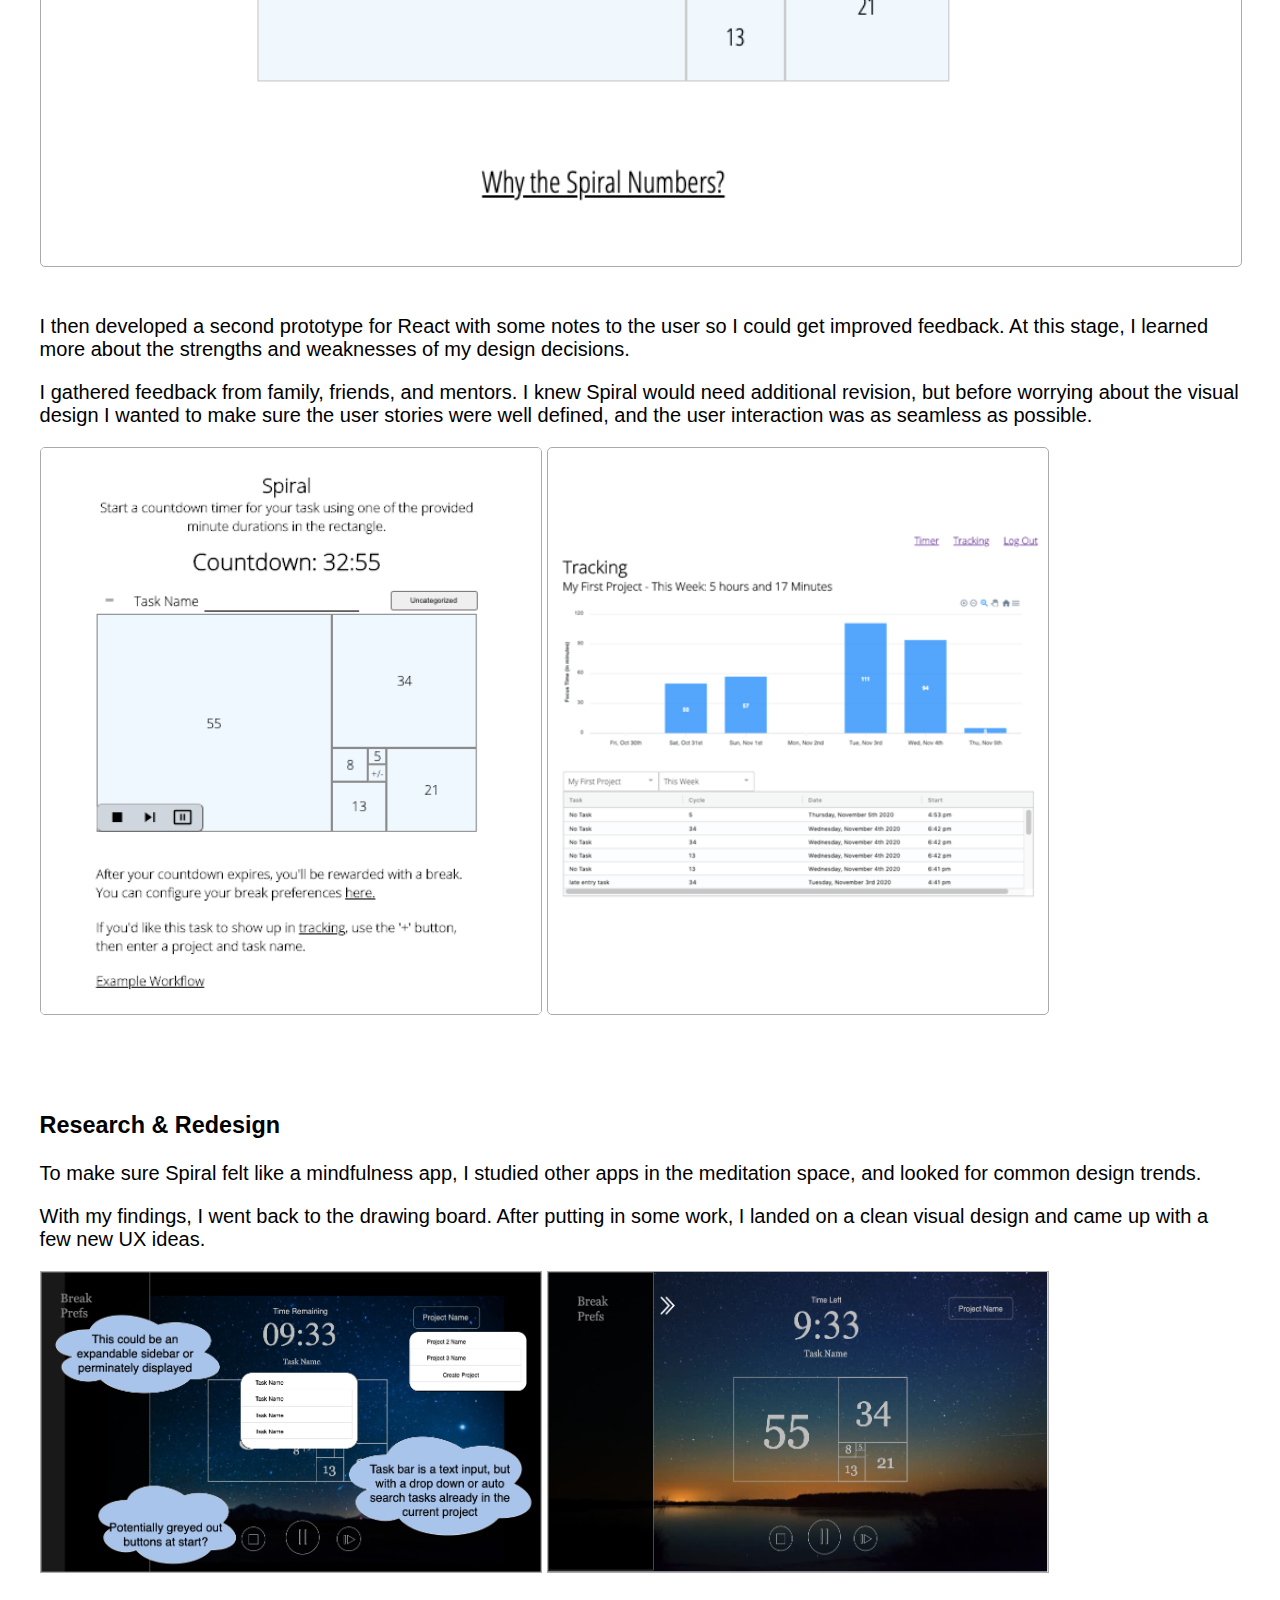
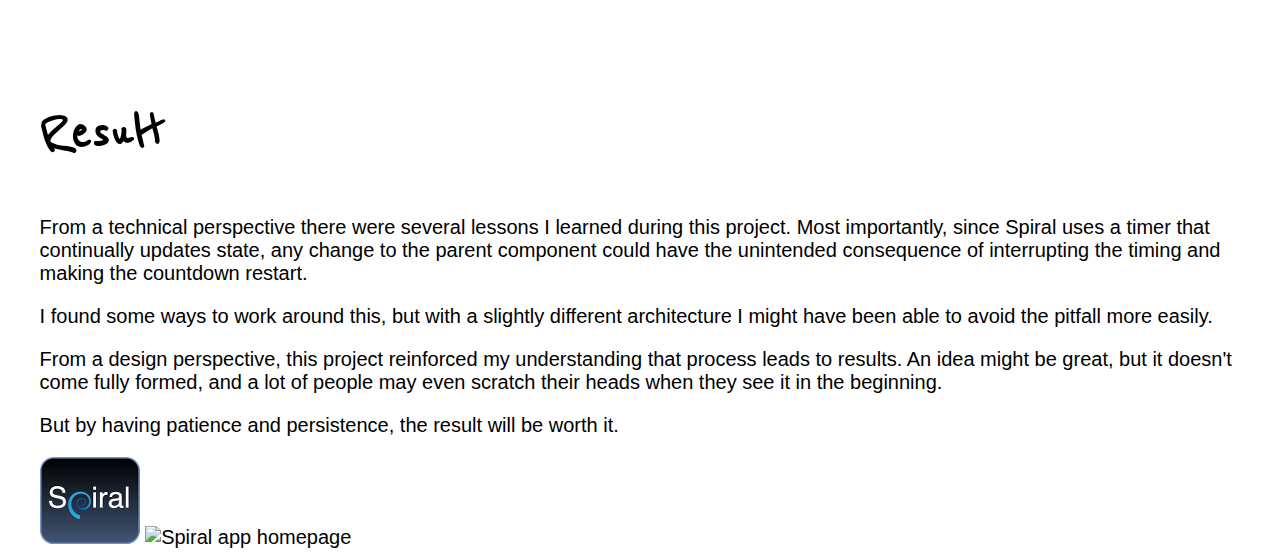
==== commit f1e3975b: "removed links to public repositories" ====
--- a/spiral-case-study.html
+++ b/spiral-case-study.html
@@ -15,7 +15,7 @@
         <h1>Spiral</h1>
         <h3 class="sub-heading">Market Research, UI/UX Design, Full Stack Development, React, Node.js, Express, Knex, Postrgres.</h3>
         <h4 class="second-sub-heading">An app for mastering your time efficiency.</h4>
-        <img src="./img/spiral-fixed.png " class="full-width " alt="Spiral app homepage">
+        <img src="./img/spiral-mock.png " class="full-width " alt="Spiral app homepage">
         <br>
         <br>
         <br>
